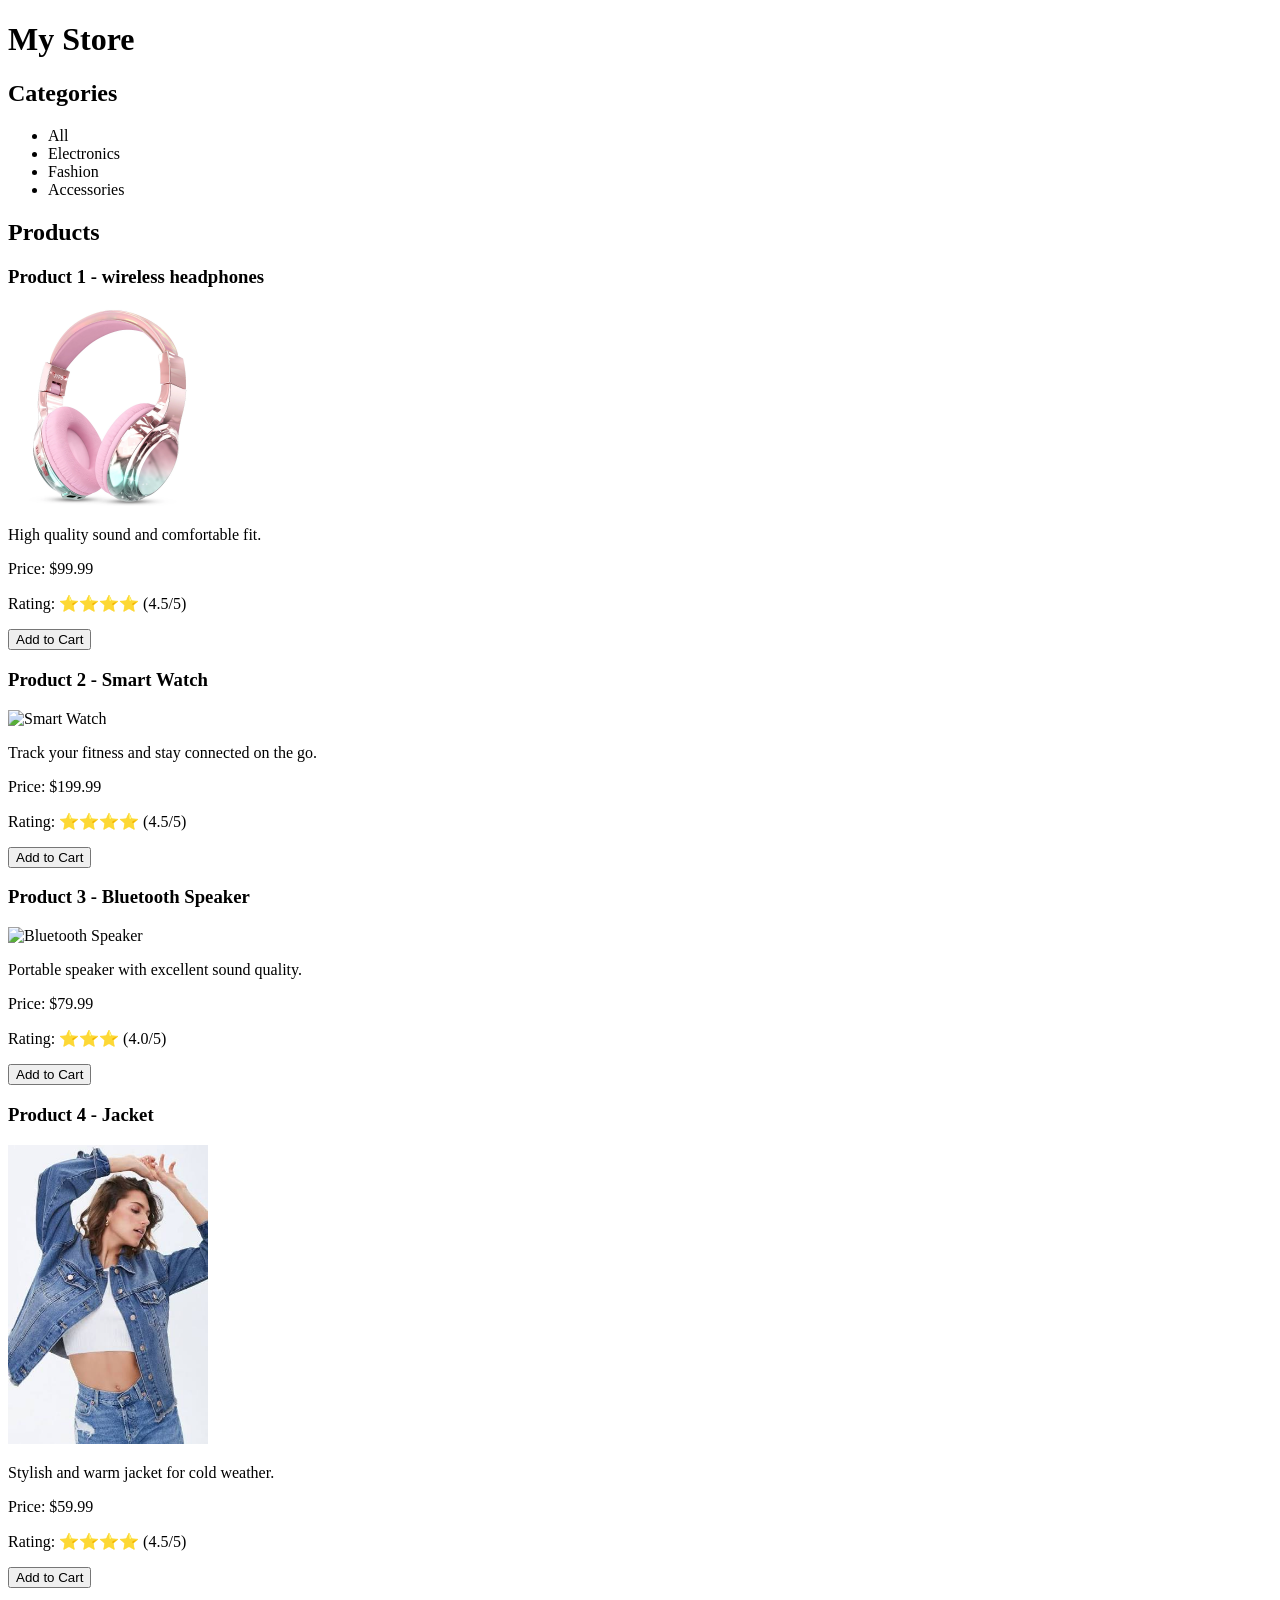
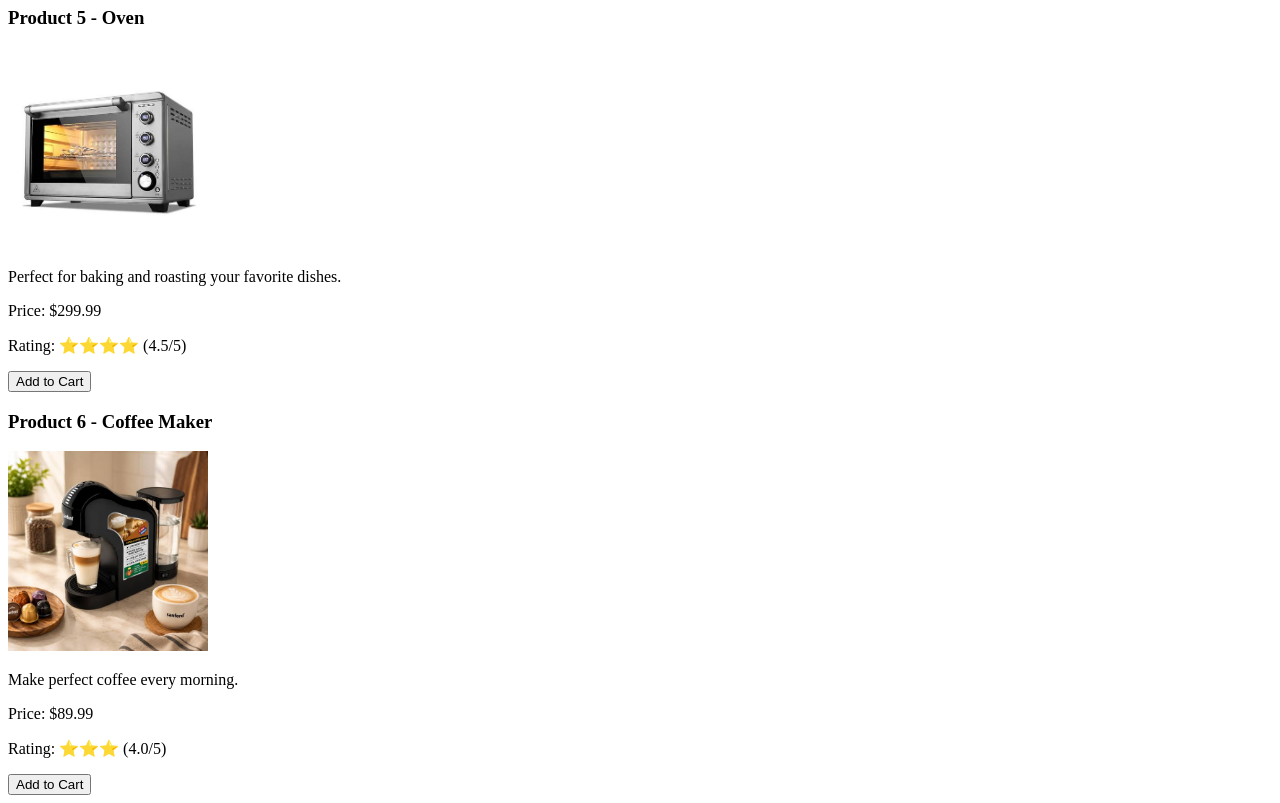
==== index.html @ a8305e07 "Update index.html" ====
<!DOCTYPE html>
<html>
    <head>
        <title>My Store Products</title>
    </head>
    <body>
        <h1>My Store</h1>
        <h2>Categories</h2>
        <ul>
            <li>All</li>
            <li>Electronics</li>
            <li>Fashion</li>
            <li>Accessories</li>

        </ul>
        <h2>Products</h2>
        <h3>Product 1 - wireless headphones</h3>
        <img src="wireless headphones.png" alt="Wireless Headphones" width="200">
        <p>High quality sound and comfortable fit.</p>
        <p>Price: $99.99</p>
        <p>Rating: ⭐⭐⭐⭐ (4.5/5)</p>
        <button>Add to Cart</button>
        <h3>Product 2 - Smart Watch</h3>
        <img src="Smart watch.png" alt="Smart Watch" width="200">
        <p>Track your fitness and stay connected on the go.</p>
        <p>Price: $199.99</p>
        <p>Rating: ⭐⭐⭐⭐ (4.5/5)</p>
        <button>Add to Cart</button>
        <h3>Product 3 - Bluetooth Speaker</h3>
        <img src="Bluetooth speaker.png" alt="Bluetooth Speaker" width="200">
        <p>Portable speaker with excellent sound quality.</p>
        <p>Price: $79.99</p>
        <p>Rating: ⭐⭐⭐ (4.0/5)</p>
        <button>Add to Cart</button>
        <h3>Product 4 - Jacket</h3>
        <img src="Jacket.png" alt="Jacket" width="200">
        <p>Stylish and warm jacket for cold weather.</p>
        <p>Price: $59.99</p>
        <p>Rating: ⭐⭐⭐⭐ (4.5/5)</p>
        <button>Add to Cart</button>
        <h3>Product 5 - Oven</h3>
        <img src="Oven.png" alt="Oven" width="200">
        <p>Perfect for baking and roasting your favorite dishes.</p>
        <p>Price: $299.99</p>
        <p>Rating: ⭐⭐⭐⭐ (4.5/5)</p>
        <button>Add to Cart</button>
        <h3>Product 6 - Coffee Maker</h3>
        <img src="Coffee Maker.png" alt="Coffee Maker" width="200">
        <p>Make perfect coffee every morning.</p>
        <p>Price: $89.99</p>
        <p>Rating: ⭐⭐⭐ (4.0/5)</p>
        <button>Add to Cart</button>
    </body>

</html>
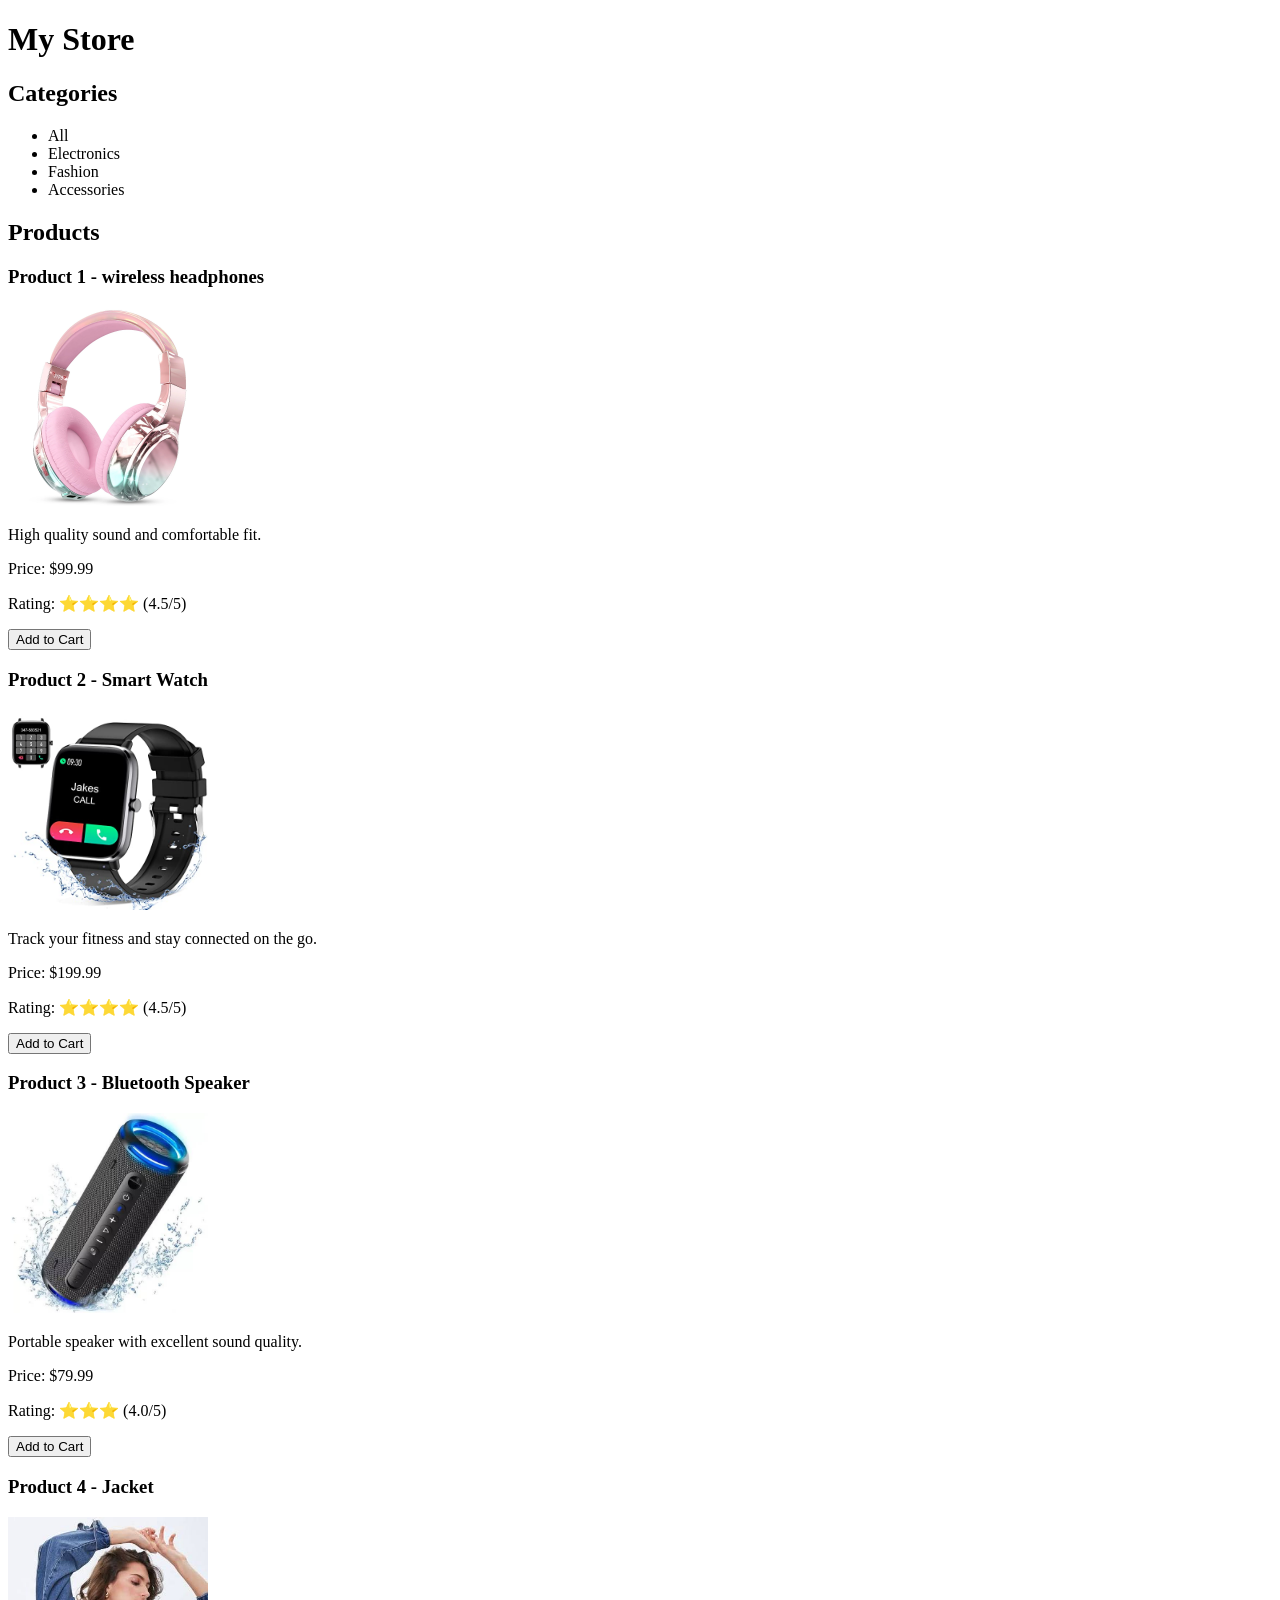
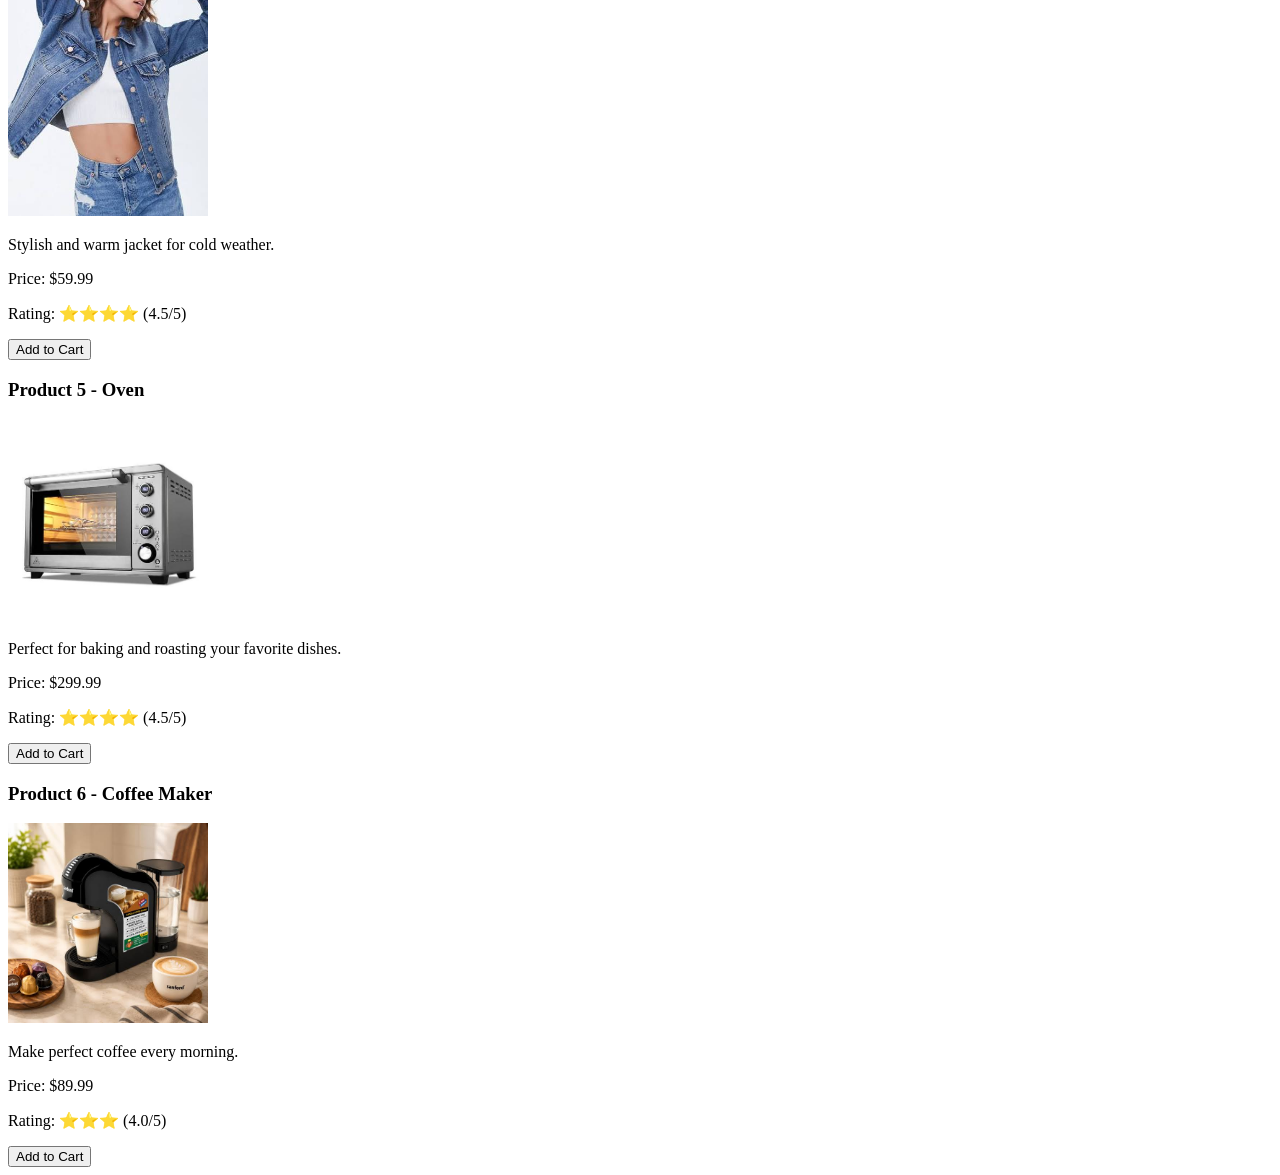
==== commit a9e12a80: "Update index.html" ====
--- a/index.html
+++ b/index.html
@@ -21,13 +21,13 @@
         <p>Rating: ⭐⭐⭐⭐ (4.5/5)</p>
         <button>Add to Cart</button>
         <h3>Product 2 - Smart Watch</h3>
-        <img src="Smart watch.png" alt="Smart Watch" width="200">
+        <img src="Smart Watch.png" alt="Smart Watch" width="200">
         <p>Track your fitness and stay connected on the go.</p>
         <p>Price: $199.99</p>
         <p>Rating: ⭐⭐⭐⭐ (4.5/5)</p>
         <button>Add to Cart</button>
         <h3>Product 3 - Bluetooth Speaker</h3>
-        <img src="Bluetooth speaker.png" alt="Bluetooth Speaker" width="200">
+        <img src="Bluetooth Speaker.png" alt="Bluetooth Speaker" width="200">
         <p>Portable speaker with excellent sound quality.</p>
         <p>Price: $79.99</p>
         <p>Rating: ⭐⭐⭐ (4.0/5)</p>
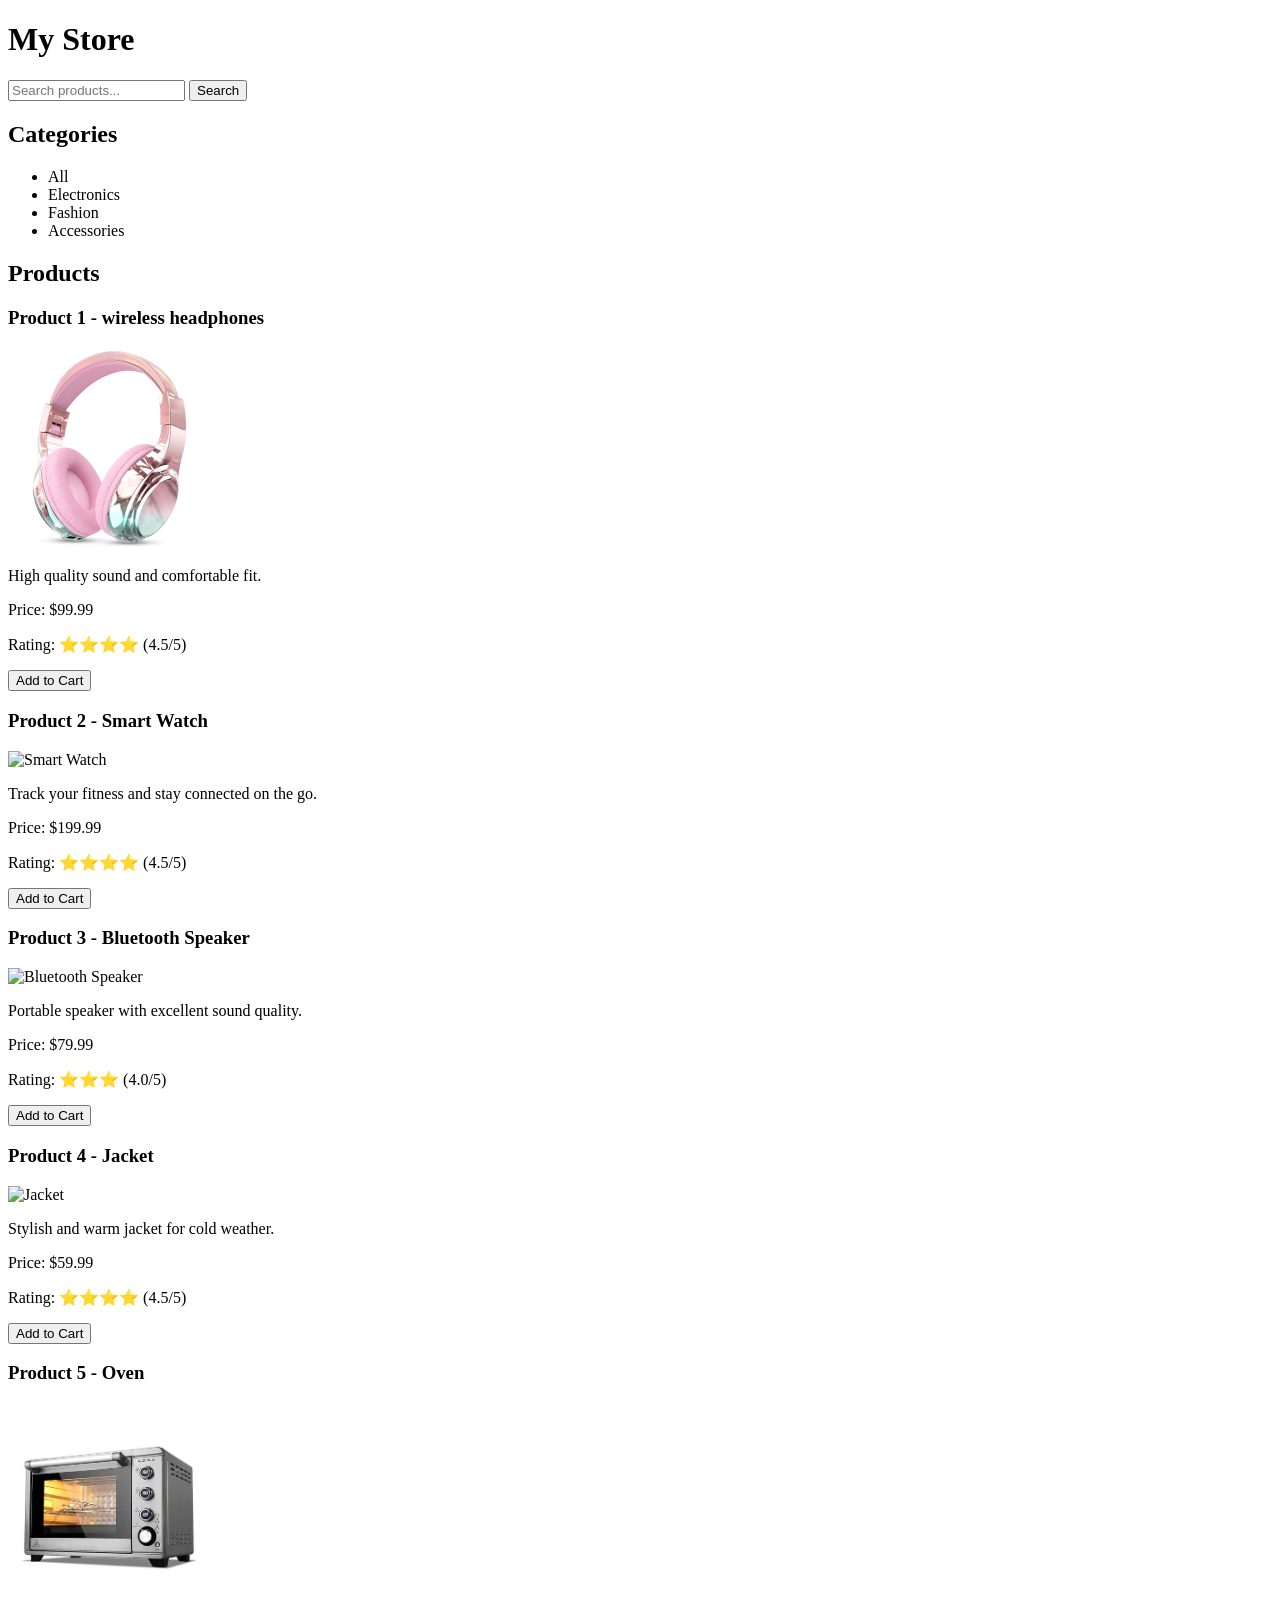
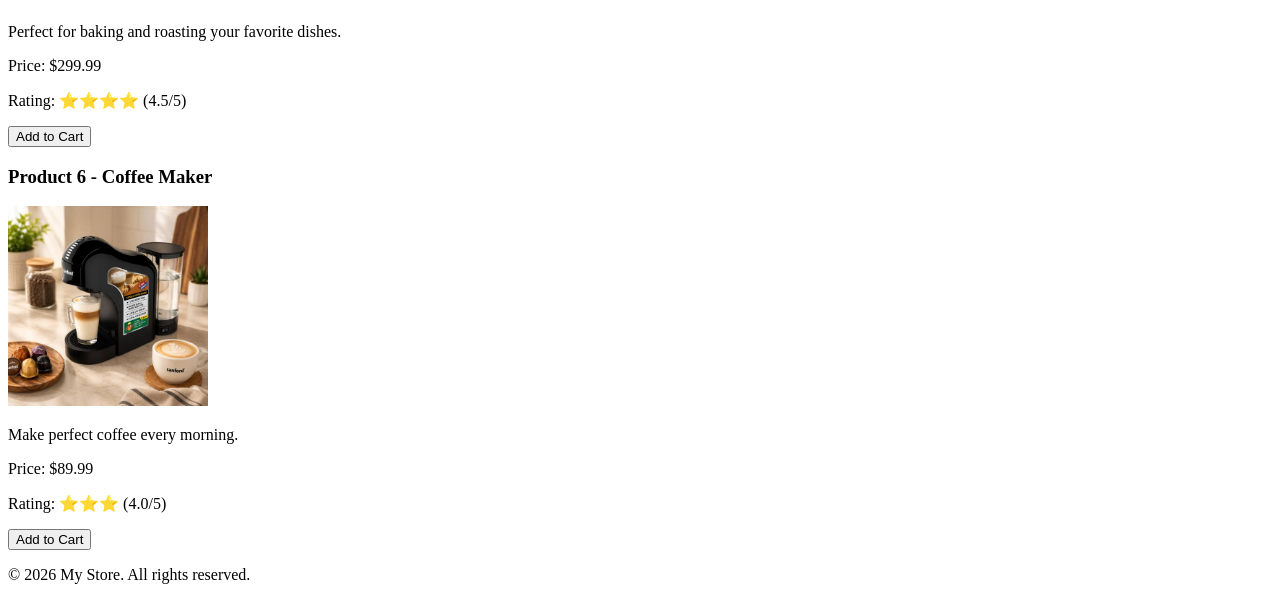
==== commit b0b23e9c: "Update index.html" ====
--- a/index.html
+++ b/index.html
@@ -4,52 +4,85 @@
         <title>My Store Products</title>
     </head>
     <body>
-        <h1>My Store</h1>
-        <h2>Categories</h2>
-        <ul>
-            <li>All</li>
-            <li>Electronics</li>
-            <li>Fashion</li>
-            <li>Accessories</li>
+        <header>
+            <h1>My Store</h1>
+            <input type="text" placeholder="Search products...">
+            <button>Search</button>
+        </header>
 
-        </ul>
-        <h2>Products</h2>
-        <h3>Product 1 - wireless headphones</h3>
-        <img src="wireless headphones.png" alt="Wireless Headphones" width="200">
-        <p>High quality sound and comfortable fit.</p>
-        <p>Price: $99.99</p>
-        <p>Rating: ⭐⭐⭐⭐ (4.5/5)</p>
-        <button>Add to Cart</button>
-        <h3>Product 2 - Smart Watch</h3>
-        <img src="Smart Watch.png" alt="Smart Watch" width="200">
-        <p>Track your fitness and stay connected on the go.</p>
-        <p>Price: $199.99</p>
-        <p>Rating: ⭐⭐⭐⭐ (4.5/5)</p>
-        <button>Add to Cart</button>
-        <h3>Product 3 - Bluetooth Speaker</h3>
-        <img src="Bluetooth Speaker.png" alt="Bluetooth Speaker" width="200">
-        <p>Portable speaker with excellent sound quality.</p>
-        <p>Price: $79.99</p>
-        <p>Rating: ⭐⭐⭐ (4.0/5)</p>
-        <button>Add to Cart</button>
-        <h3>Product 4 - Jacket</h3>
-        <img src="Jacket.png" alt="Jacket" width="200">
-        <p>Stylish and warm jacket for cold weather.</p>
-        <p>Price: $59.99</p>
-        <p>Rating: ⭐⭐⭐⭐ (4.5/5)</p>
-        <button>Add to Cart</button>
-        <h3>Product 5 - Oven</h3>
-        <img src="Oven.png" alt="Oven" width="200">
-        <p>Perfect for baking and roasting your favorite dishes.</p>
-        <p>Price: $299.99</p>
-        <p>Rating: ⭐⭐⭐⭐ (4.5/5)</p>
-        <button>Add to Cart</button>
-        <h3>Product 6 - Coffee Maker</h3>
-        <img src="Coffee Maker.png" alt="Coffee Maker" width="200">
-        <p>Make perfect coffee every morning.</p>
-        <p>Price: $89.99</p>
-        <p>Rating: ⭐⭐⭐ (4.0/5)</p>
-        <button>Add to Cart</button>
+        <nav>
+            <h2>Categories</h2>
+            <ul>
+                <li>All</li>
+                <li>Electronics</li>
+                <li>Fashion</li>
+                <li>Accessories</li>
+            </ul>
+        </nav>
+
+        <main>
+            <section>
+                <h2>Products</h2>
+
+                <div class="product-card">
+                    <h3>Product 1 - wireless headphones</h3>
+                    <img src="wireless headphones.png" alt="Wireless Headphones" width="200">
+                    <p>High quality sound and comfortable fit.</p>
+                    <p>Price: $99.99</p>
+                    <p>Rating: ⭐⭐⭐⭐ (4.5/5)</p>
+                    <button>Add to Cart</button>
+                </div>
+
+                <div class="product-card">
+                    <h3>Product 2 - Smart Watch</h3>
+                    <img src="smart watch.png" alt="Smart Watch" width="200">
+                    <p>Track your fitness and stay connected on the go.</p>
+                    <p>Price: $199.99</p>
+                    <p>Rating: ⭐⭐⭐⭐ (4.5/5)</p>
+                    <button>Add to Cart</button>
+                </div>
+
+                <div class="product-card">
+                    <h3>Product 3 - Bluetooth Speaker</h3>
+                    <img src="bluetooth speaker.png" alt="Bluetooth Speaker" width="200">
+                    <p>Portable speaker with excellent sound quality.</p>
+                    <p>Price: $79.99</p>
+                    <p>Rating: ⭐⭐⭐ (4.0/5)</p>
+                    <button>Add to Cart</button>
+                </div>
+
+                <div class="product-card">
+                    <h3>Product 4 - Jacket</h3>
+                    <img src="jacket.png" alt="Jacket" width="200">
+                    <p>Stylish and warm jacket for cold weather.</p>
+                    <p>Price: $59.99</p>
+                    <p>Rating: ⭐⭐⭐⭐ (4.5/5)</p>
+                    <button>Add to Cart</button>
+                </div>
+
+                <div class="product-card">
+                    <h3>Product 5 - Oven</h3>
+                    <img src="Oven.png" alt="Oven" width="200">
+                    <p>Perfect for baking and roasting your favorite dishes.</p>
+                    <p>Price: $299.99</p>
+                    <p>Rating: ⭐⭐⭐⭐ (4.5/5)</p>
+                    <button>Add to Cart</button>
+                </div>
+
+                <div class="product-card">
+                    <h3>Product 6 - Coffee Maker</h3>
+                    <img src="Coffee Maker.png" alt="Coffee Maker" width="200">
+                    <p>Make perfect coffee every morning.</p>
+                    <p>Price: $89.99</p>
+                    <p>Rating: ⭐⭐⭐ (4.0/5)</p>
+                    <button>Add to Cart</button>
+                </div>
+
+            </section>
+        </main>
+
+        <footer>
+            <p>&copy; 2026 My Store. All rights reserved.</p>
+        </footer>
     </body>
-
 </html>
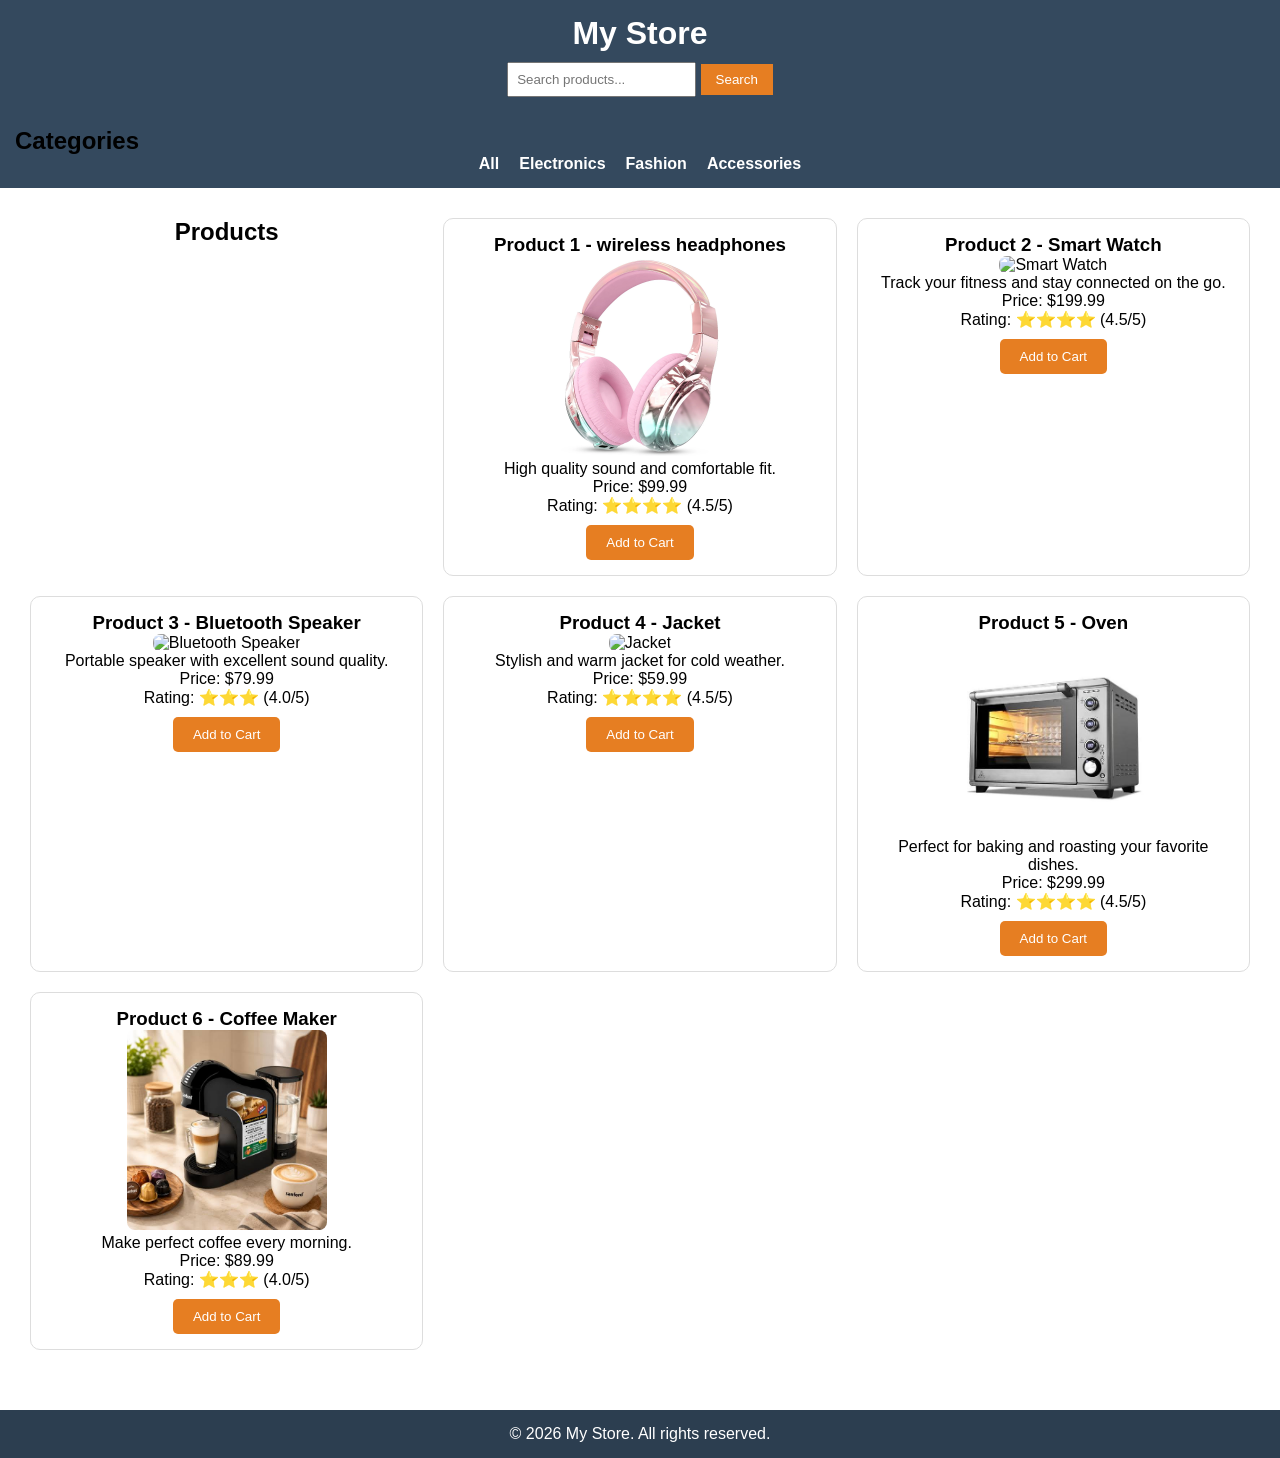
==== commit 7206b501: "Update index.html" ====
--- a/index.html
+++ b/index.html
@@ -2,6 +2,8 @@
 <html>
     <head>
         <title>My Store Products</title>
+        <meta name="viewport" content="width=device-width, initial-scale=1.0">
+        <link rel="stylesheet" href="style.css">
     </head>
     <body>
         <header>
--- a/style.css
+++ b/style.css
@@ -0,0 +1,113 @@
+* {
+    margin: 0;
+    padding: 0;
+    box-sizing: border-box;
+}
+
+body {
+    font-family: arial, sans-serif;
+}
+
+header {
+    background-color: #34495e;
+    color: white;
+    padding: 15px;
+    text-align: center;
+}
+
+header input {
+    padding: 8px;
+    margin-top: 10px;
+}
+
+header button {
+    padding: 8px 15px;
+    background-color: #e67e22;
+    color: white;
+    border: none;
+    cursor: pointer;
+}
+
+nav {
+    background-color: #34495e;
+    padding: 15px;
+}
+
+nav ul {
+    list-style: none;
+    display: flex;
+    justify-content: center;
+    gap: 20px;
+}
+
+nav li {
+    color: white;
+    cursor: pointer;
+    font-weight: bold;
+}
+
+main {
+    padding: 30px;
+}
+
+section h2 {
+    text-align: center;
+    margin-bottom: 20px;
+}
+
+section {
+    display: grid;
+    grid-template-columns: repeat(3, 1fr);
+    gap: 20px;
+}
+
+.product-card {
+    border: 1px solid #ddd;
+    border-radius: 10px;
+    padding: 15px;
+    text-align: center;
+}
+
+.product-card img {
+    max-width: 100%;
+    border-radius: 8px;
+}
+
+.product-card button {
+    background-color: #e67e22;
+    color: white;
+    border: none;
+    padding: 10px 20px;
+    border-radius: 5px;
+    cursor: pointer;
+    margin-top: 10px;
+    transition: background-color 0.3s;
+}
+
+.product-card button:hover {
+    background-color: #d35400;
+}
+
+footer {
+    background-color: #2c3e50;
+    color: white;
+    text-align: center;
+    padding: 15px;
+    margin-top: 30px;
+}
+
+@media (max-width: 992px) {
+    section {
+        grid-template-columns: repeat(2, 1fr);
+    }
+}
+
+@media (max-width: 600px) {
+    section {
+        grid-template-columns: 1fr;
+    }
+    nav ul {
+        flex-direction: column;
+        align-items: center;
+    }
+}
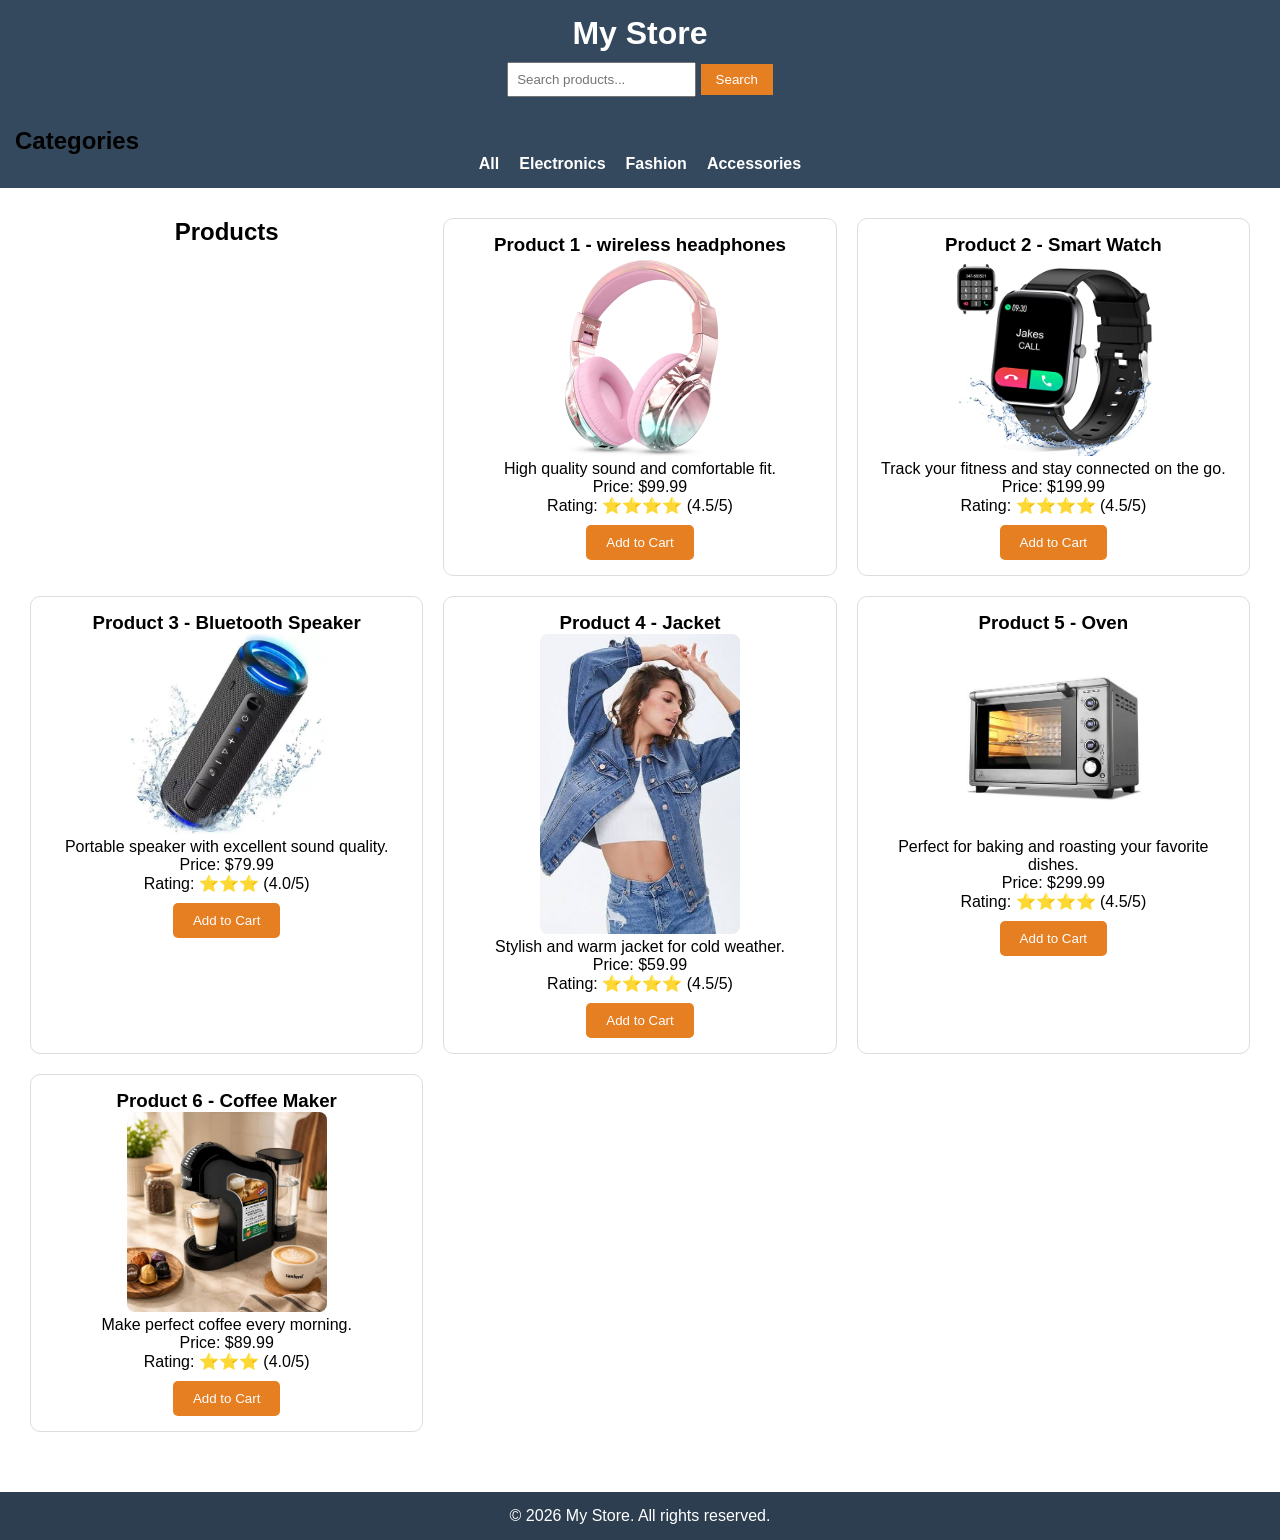
==== commit 077c63eb: "Update index.html" ====
--- a/index.html
+++ b/index.html
@@ -37,7 +37,7 @@
 
                 <div class="product-card">
                     <h3>Product 2 - Smart Watch</h3>
-                    <img src="smart watch.png" alt="Smart Watch" width="200">
+                    <img src="Smart Watch.png" alt="Smart Watch" width="200">
                     <p>Track your fitness and stay connected on the go.</p>
                     <p>Price: $199.99</p>
                     <p>Rating: ⭐⭐⭐⭐ (4.5/5)</p>
@@ -46,7 +46,7 @@
 
                 <div class="product-card">
                     <h3>Product 3 - Bluetooth Speaker</h3>
-                    <img src="bluetooth speaker.png" alt="Bluetooth Speaker" width="200">
+                    <img src="Bluetooth Speaker.png" alt="Bluetooth Speaker" width="200">
                     <p>Portable speaker with excellent sound quality.</p>
                     <p>Price: $79.99</p>
                     <p>Rating: ⭐⭐⭐ (4.0/5)</p>
@@ -55,7 +55,7 @@
 
                 <div class="product-card">
                     <h3>Product 4 - Jacket</h3>
-                    <img src="jacket.png" alt="Jacket" width="200">
+                    <img src="Jacket.png" alt="Jacket" width="200">
                     <p>Stylish and warm jacket for cold weather.</p>
                     <p>Price: $59.99</p>
                     <p>Rating: ⭐⭐⭐⭐ (4.5/5)</p>
